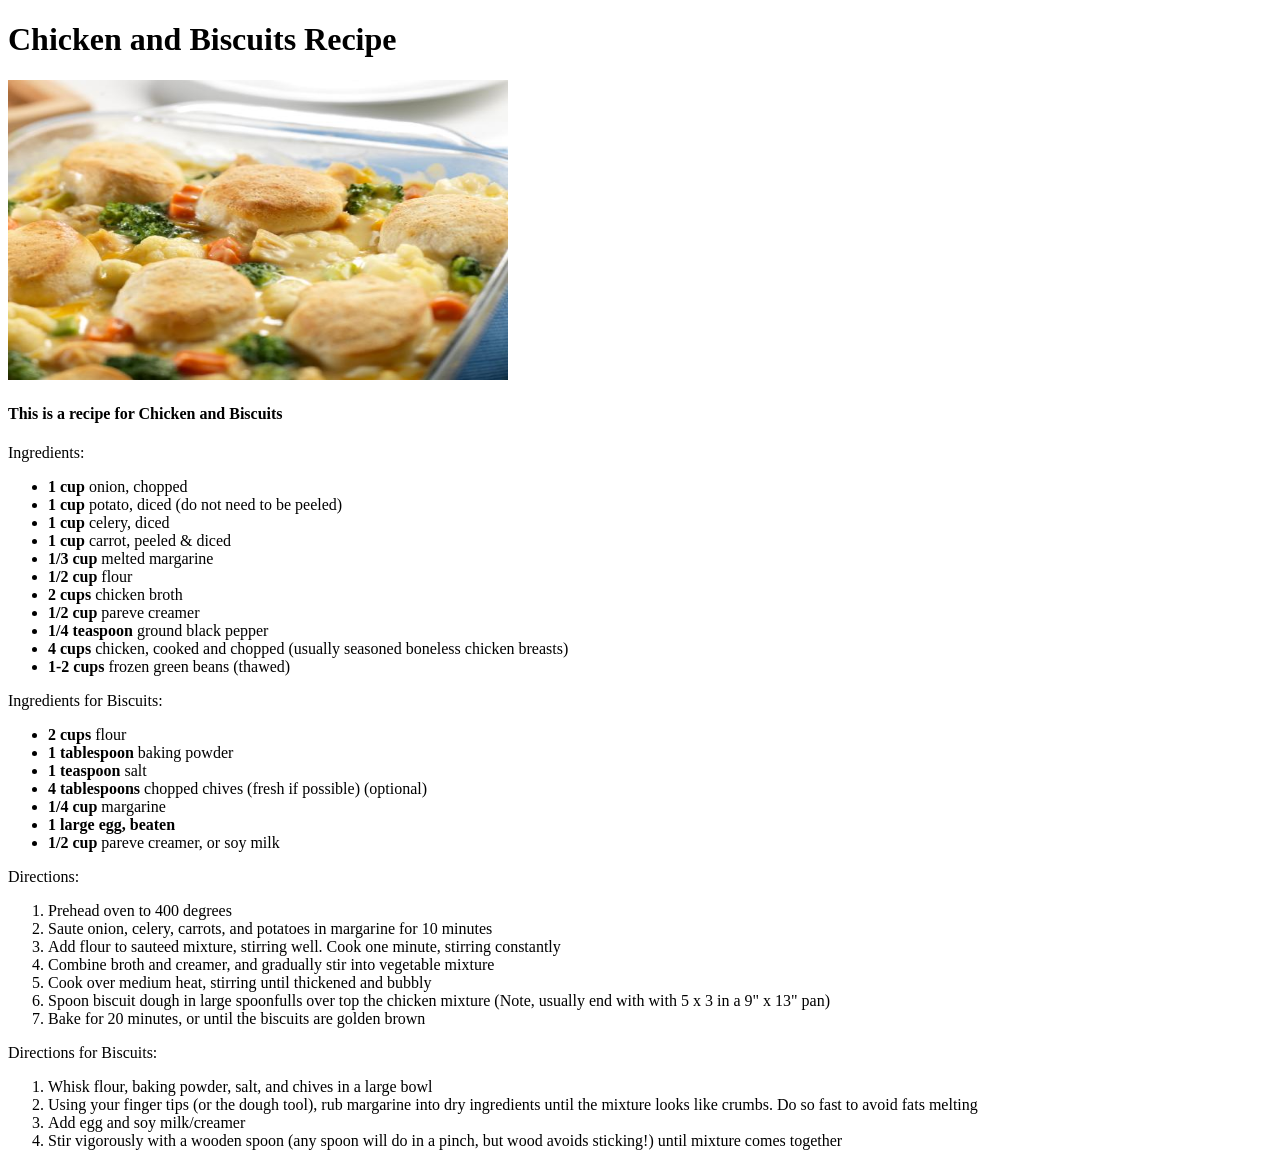
==== recipes/ChickenandBiscuits.html @ 374be162 "Add all current files" ====
<!DOCTYPE html>
<html lang="en">
<head>
    <meta charset="UTF-8">
    <meta name="viewport" content="width=device-width, initial-scale=1.0">
    <title>Chicken and Biscuits Recipe</title>
</head>
<body>
    <h1>
        Chicken and Biscuits Recipe
    </h1>
    <img
        src = 'ChickenAndBiscuits.jpeg'
        alt = 'A picture of Chicken and Biscuits'
        height = '300'
        width = '500'
    >
    <h4>
        This is a recipe for Chicken and Biscuits
    </h4>
    <p>
        Ingredients:
        <ul>
            <li><b>1 cup</b> onion, chopped</li>
            <li><b>1 cup</b> potato, diced (do not need to be peeled)</li>
            <li><b>1 cup</b> celery, diced</li>
            <li><b>1 cup</b> carrot, peeled & diced</li>
            <li><b>1/3 cup</b> melted margarine</li>
            <li><b>1/2 cup</b> flour</li>
            <li><b>2 cups</b> chicken broth</li>
            <li><b>1/2 cup</b> pareve creamer</li>
            <li><b>1/4 teaspoon</b> ground black pepper</li>
            <li><b>4 cups</b> chicken, cooked and chopped (usually seasoned boneless chicken breasts)</li>
            <li><b>1-2 cups</b> frozen green beans (thawed)</li>
        </ul>
        Ingredients for Biscuits:
        <ul>
            <li><b>2 cups</b> flour</li>
            <li><b>1 tablespoon</b> baking powder</li>
            <li><b>1 teaspoon</b> salt</li>
            <li><b>4 tablespoons</b> chopped chives (fresh if possible) (optional)</li>
            <li><b>1/4 cup</b> margarine</li>
            <li><b>1 large egg, beaten</b></li>
            <li><b>1/2 cup</b> pareve creamer, or soy milk</li>
        </ul>
        Directions:
        <ol>
            <li>Prehead oven to 400 degrees</li>
            <li>Saute onion, celery, carrots, and potatoes in margarine for 10 minutes</li>
            <li>Add flour to sauteed mixture, stirring well. Cook one minute, stirring constantly</li>
            <li>Combine broth and creamer, and gradually stir into vegetable mixture</li>
            <li>Cook over medium heat, stirring until thickened and bubbly</li>
            <li>Spoon biscuit dough in large spoonfulls over top the chicken mixture (Note, usually end with with 5 x 3 in a 9" x 13" pan)</li>
            <li>Bake for 20 minutes, or until the biscuits are golden brown</li>
        </ol>
        Directions for Biscuits:
        <ol>
            <li>Whisk flour, baking powder, salt, and chives in a large bowl</li>
            <li>Using your finger tips (or the dough tool), rub margarine into dry ingredients until the mixture looks like crumbs. Do so fast to avoid fats melting</li>
            <li>Add egg and soy milk/creamer</li>
            <li>Stir vigorously with a wooden spoon (any spoon will do in a pinch, but wood avoids sticking!) until mixture comes together</li>
        </ol>
    </p>
</body>
</html>
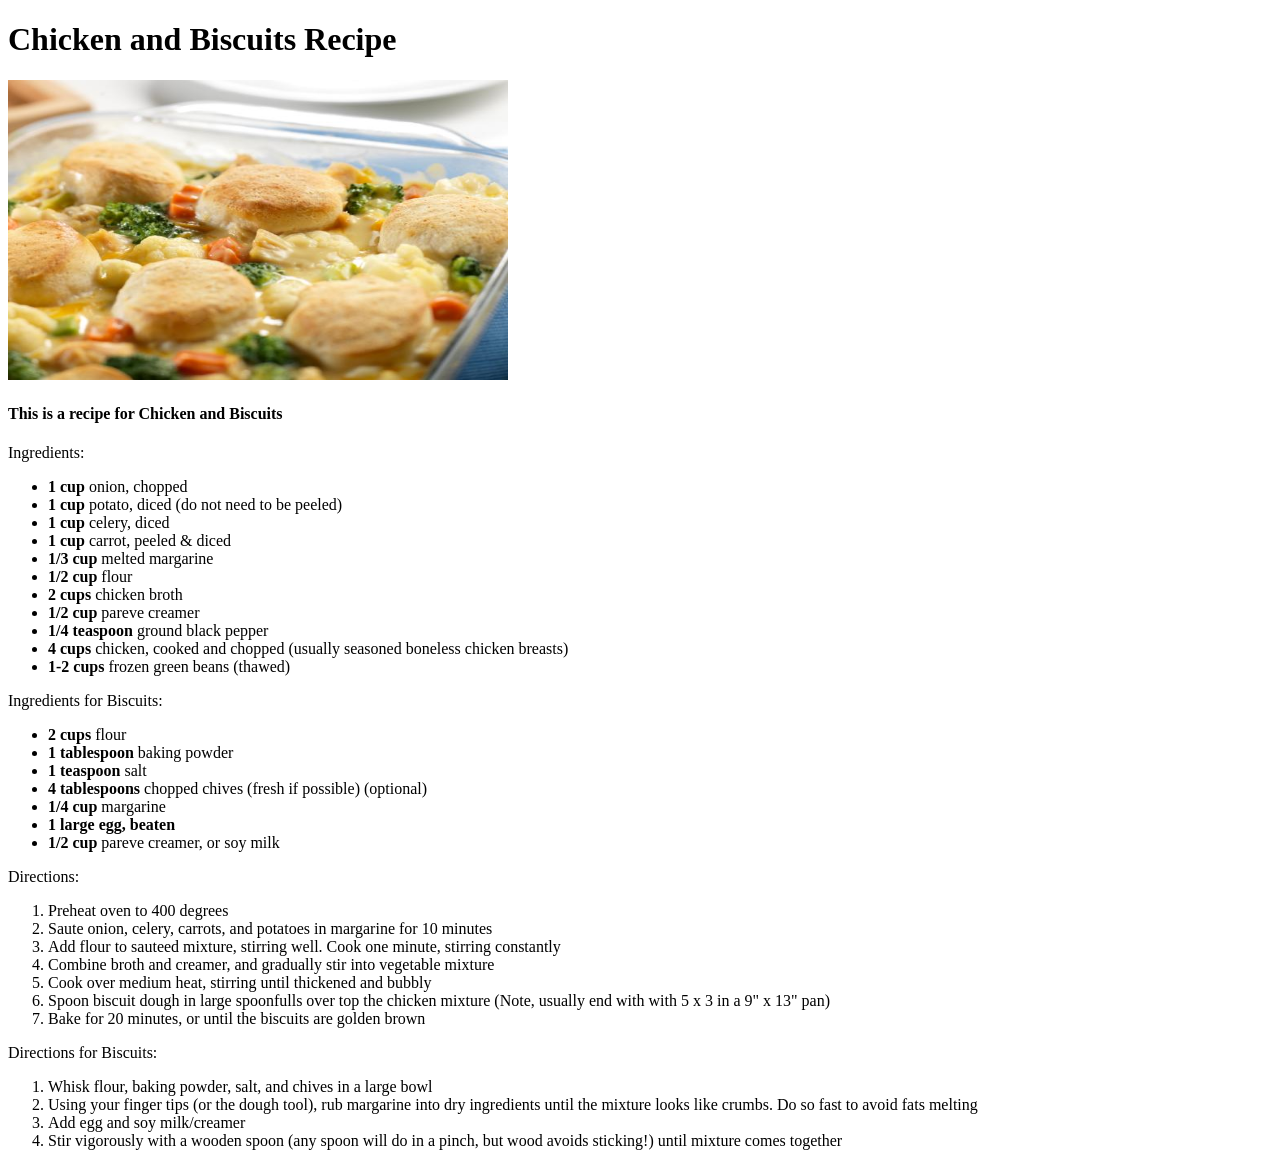
==== commit 24be5580: "Added lemon cookie recipe, fixed Chicken and Biscuits, removed lasagna" ====
--- a/recipes/ChickenandBiscuits.html
+++ b/recipes/ChickenandBiscuits.html
@@ -45,7 +45,7 @@
         </ul>
         Directions:
         <ol>
-            <li>Prehead oven to 400 degrees</li>
+            <li>Preheat oven to 400 degrees</li>
             <li>Saute onion, celery, carrots, and potatoes in margarine for 10 minutes</li>
             <li>Add flour to sauteed mixture, stirring well. Cook one minute, stirring constantly</li>
             <li>Combine broth and creamer, and gradually stir into vegetable mixture</li>
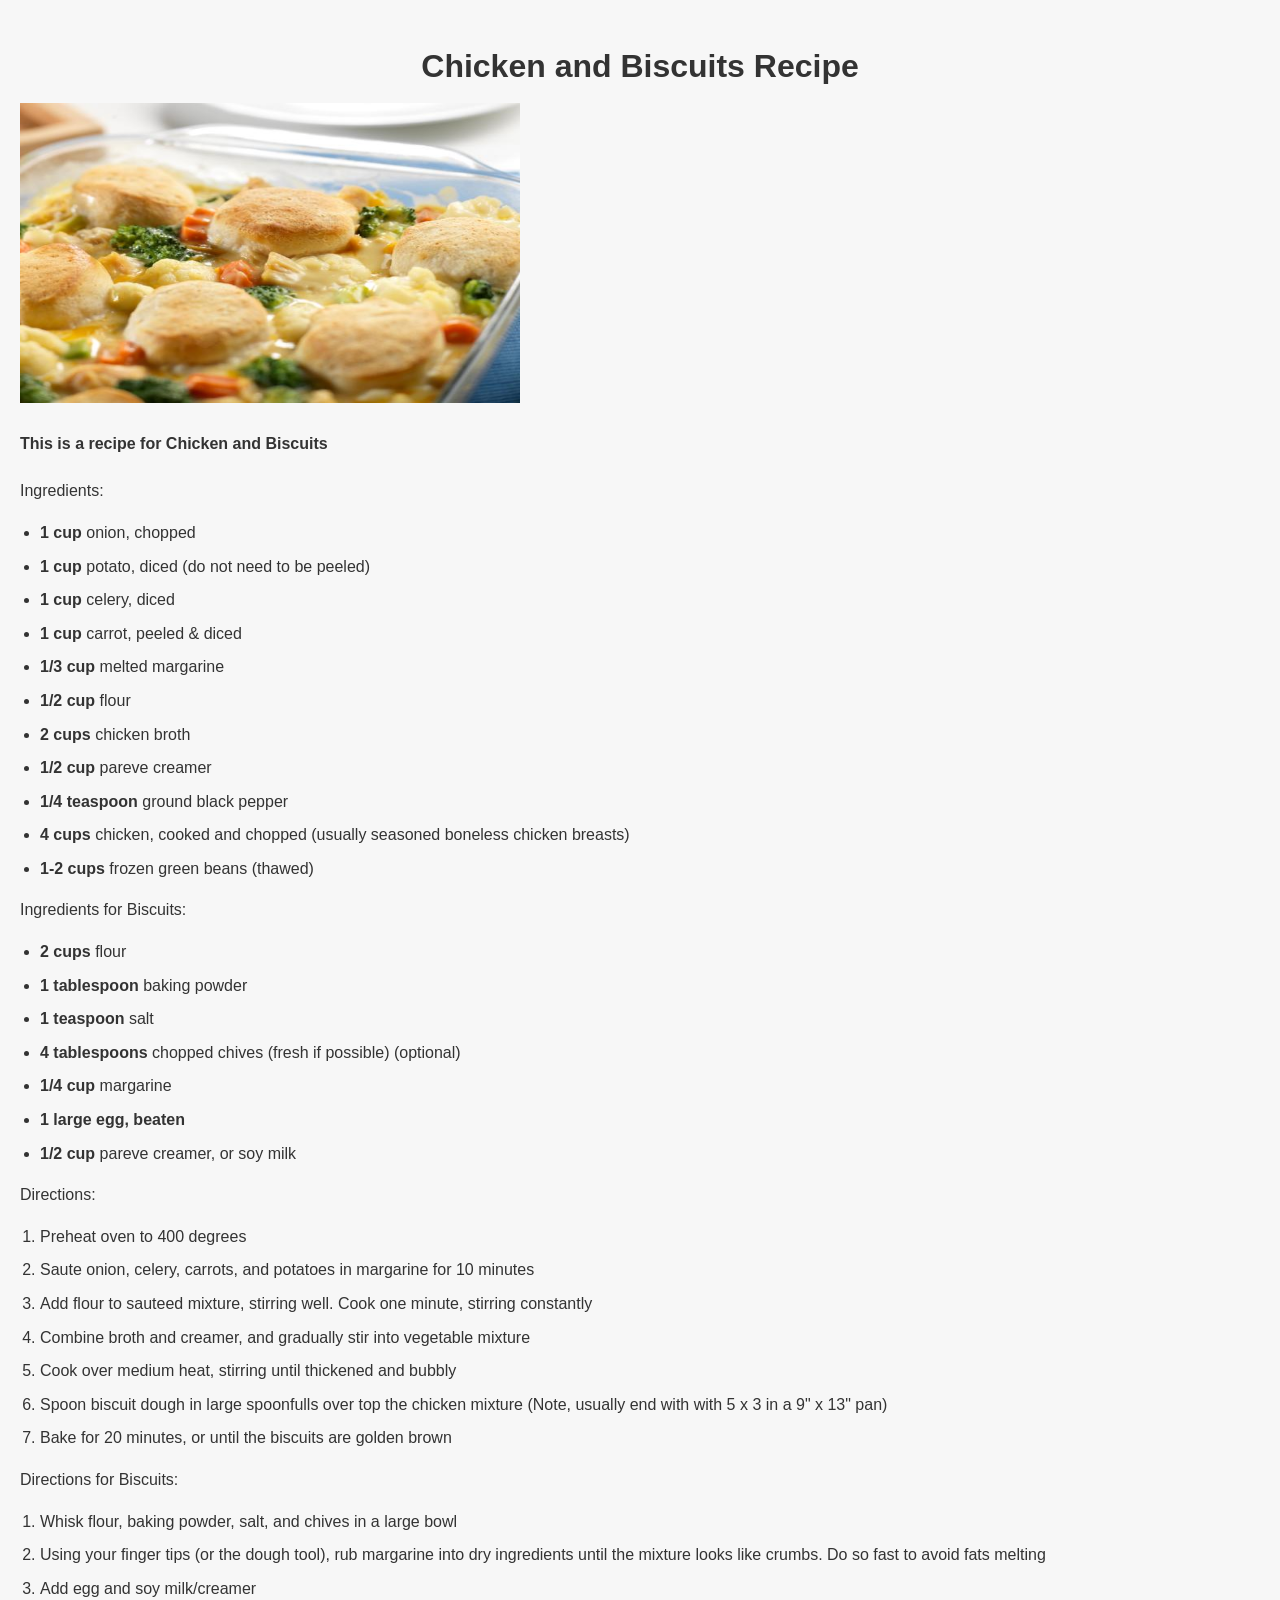
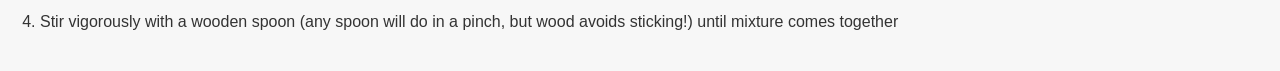
==== commit fbe1eb93: "Update ChickenandBiscuits.html" ====
--- a/recipes/ChickenandBiscuits.html
+++ b/recipes/ChickenandBiscuits.html
@@ -4,6 +4,7 @@
     <meta charset="UTF-8">
     <meta name="viewport" content="width=device-width, initial-scale=1.0">
     <title>Chicken and Biscuits Recipe</title>
+    <link rel="stylesheet" href="styles.css">
 </head>
 <body>
     <h1>
@@ -62,4 +63,4 @@
         </ol>
     </p>
 </body>
-</html>+</html>
--- a/recipes/styles.css
+++ b/recipes/styles.css
@@ -0,0 +1,93 @@
+/* Base layout */
+body {
+  font-family: -apple-system, BlinkMacSystemFont, "Segoe UI", Roboto, Arial, sans-serif;
+  line-height: 1.6;
+  background-color: #f7f7f7;
+  color: #333;
+  margin: 0;
+  padding: 20px;
+}
+
+/* Main container */
+.container {
+  max-width: 800px;
+  margin: auto;
+  background: #ffffff;
+  padding: 30px;
+  border-radius: 10px;
+  box-shadow: 0 4px 12px rgba(0,0,0,0.08);
+}
+
+/* Typography */
+h1 {
+  text-align: center;
+  margin-bottom: 10px;
+}
+
+h2 {
+  border-bottom: 2px solid #eee;
+  padding-bottom: 5px;
+  margin-top: 30px;
+}
+
+h3 {
+  margin-top: 20px;
+  color: #555;
+}
+
+/* Lists */
+ul, ol {
+  padding-left: 20px;
+}
+
+li {
+  margin-bottom: 8px;
+}
+
+/* Ingredient styling */
+.ingredients ul li::marker {
+  color: #2a9d8f;
+}
+
+/* Steps styling */
+.steps ol li {
+  margin-bottom: 12px;
+}
+
+.steps ol li::marker {
+  font-weight: bold;
+  color: #e76f51;
+}
+
+/* Notes / tips */
+.note {
+  background: #f1f8ff;
+  border-left: 4px solid #4a90e2;
+  padding: 10px 15px;
+  margin-top: 20px;
+  border-radius: 6px;
+}
+
+/* Responsive */
+@media (max-width: 600px) {
+  .container {
+    padding: 20px;
+  }
+}
+
+.recipe-image {
+  width: 100%;
+  height: auto;
+  max-height: 400px;          /* prevents giant images on desktop */
+  object-fit: cover;          /* keeps it nicely cropped if constrained */
+  border-radius: 10px;
+  margin-bottom: 15px;
+}
+
+/* Mobile optimization */
+@media (max-width: 600px) {
+  .recipe-image {
+    max-height: 220px;        /* smaller banner on phones */
+    border-radius: 8px;
+  }
+}
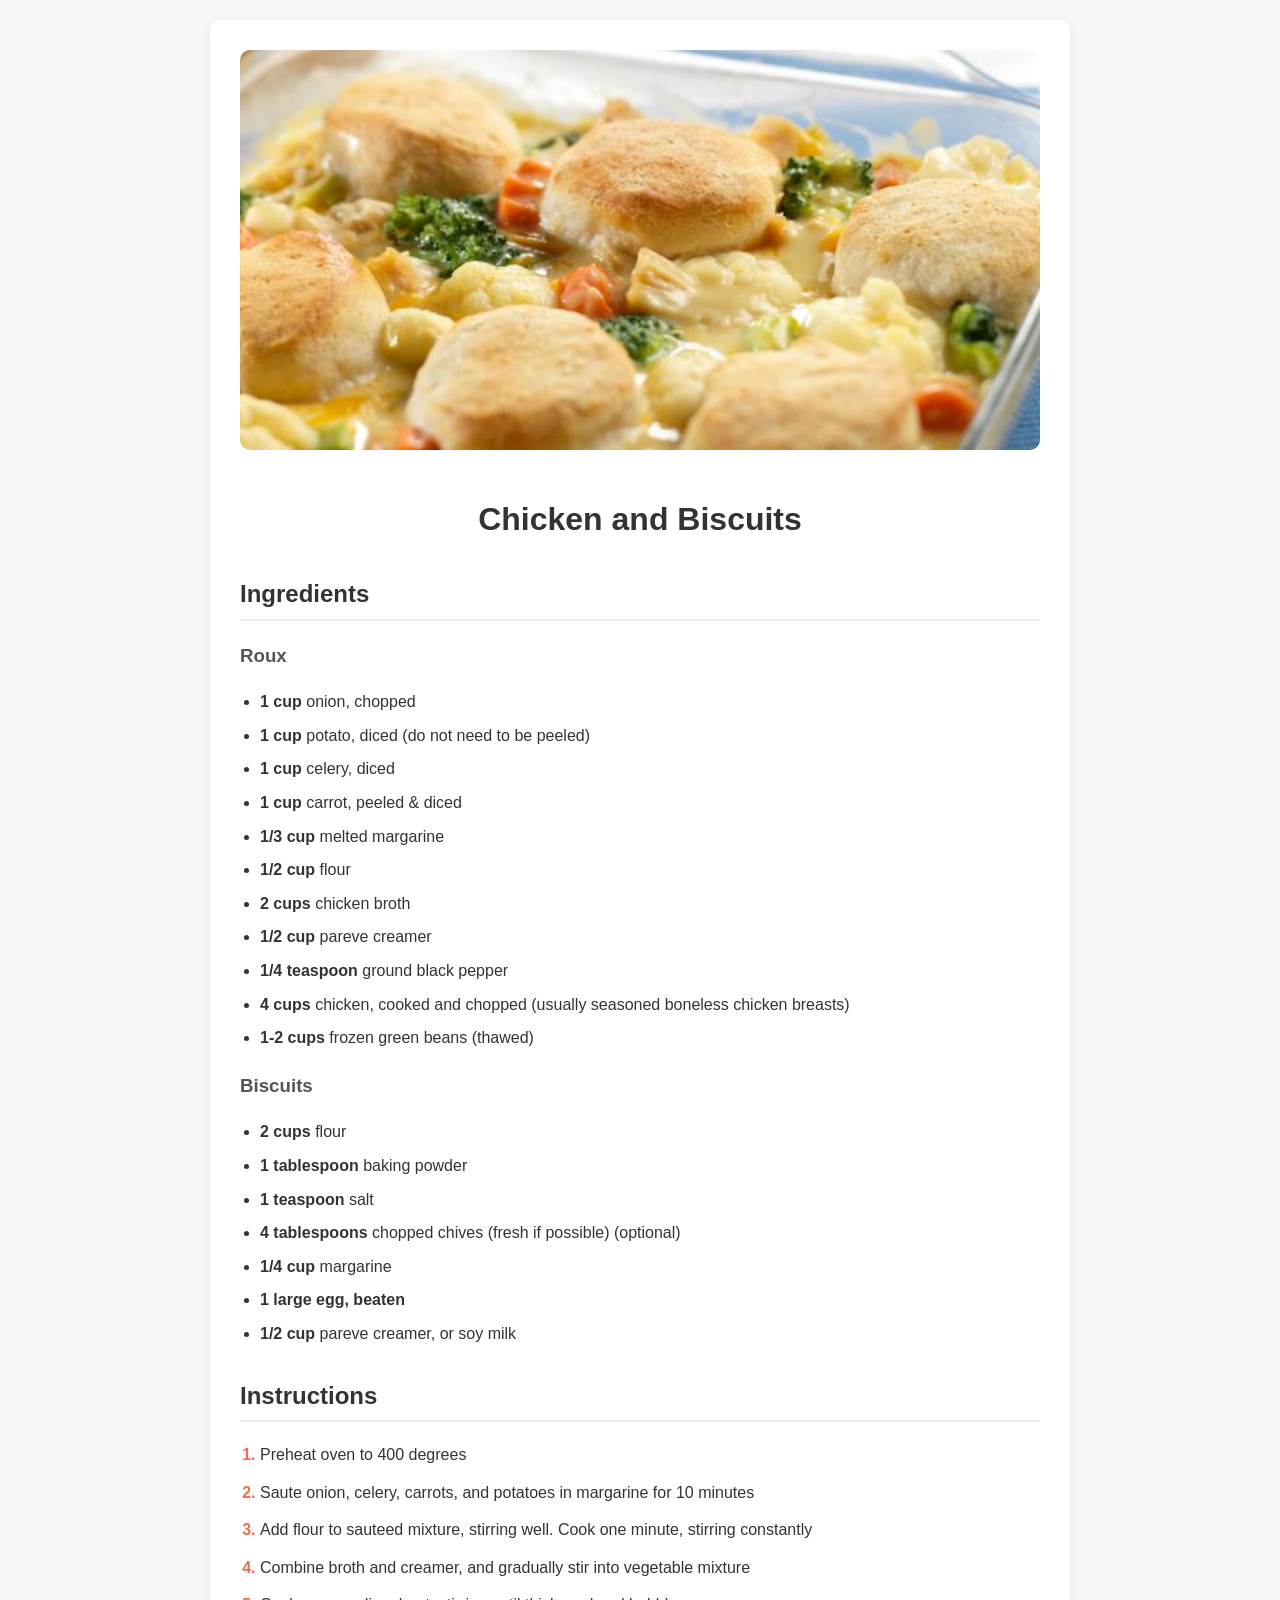
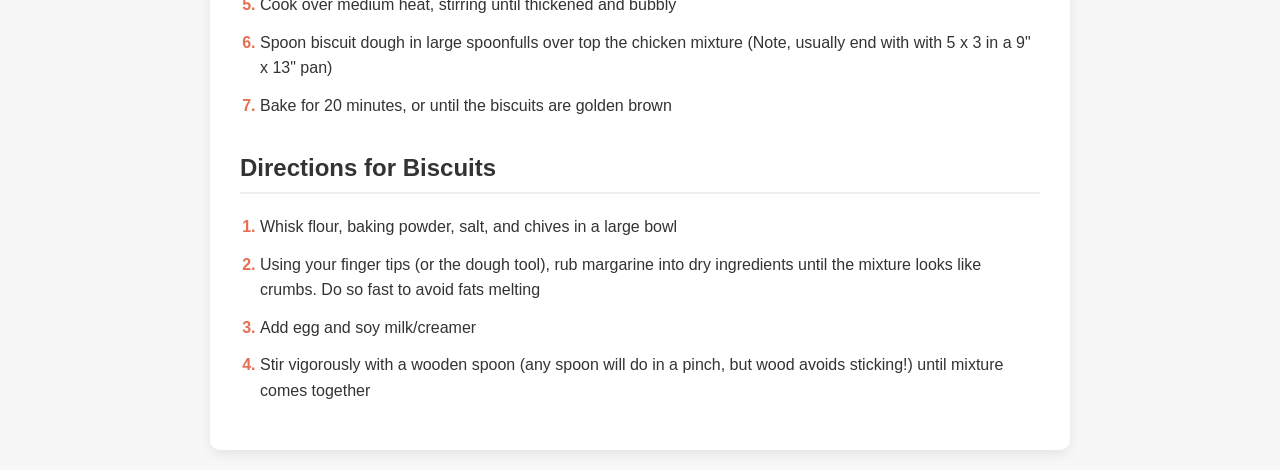
==== commit 6180bd3d: "c&b update" ====
--- a/recipes/ChickenandBiscuits.html
+++ b/recipes/ChickenandBiscuits.html
@@ -7,60 +7,58 @@
     <link rel="stylesheet" href="styles.css">
 </head>
 <body>
-    <h1>
-        Chicken and Biscuits Recipe
-    </h1>
-    <img
-        src = 'ChickenAndBiscuits.jpeg'
-        alt = 'A picture of Chicken and Biscuits'
-        height = '300'
-        width = '500'
-    >
-    <h4>
-        This is a recipe for Chicken and Biscuits
-    </h4>
-    <p>
-        Ingredients:
-        <ul>
-            <li><b>1 cup</b> onion, chopped</li>
-            <li><b>1 cup</b> potato, diced (do not need to be peeled)</li>
-            <li><b>1 cup</b> celery, diced</li>
-            <li><b>1 cup</b> carrot, peeled & diced</li>
-            <li><b>1/3 cup</b> melted margarine</li>
-            <li><b>1/2 cup</b> flour</li>
-            <li><b>2 cups</b> chicken broth</li>
-            <li><b>1/2 cup</b> pareve creamer</li>
-            <li><b>1/4 teaspoon</b> ground black pepper</li>
-            <li><b>4 cups</b> chicken, cooked and chopped (usually seasoned boneless chicken breasts)</li>
-            <li><b>1-2 cups</b> frozen green beans (thawed)</li>
-        </ul>
-        Ingredients for Biscuits:
-        <ul>
-            <li><b>2 cups</b> flour</li>
-            <li><b>1 tablespoon</b> baking powder</li>
-            <li><b>1 teaspoon</b> salt</li>
-            <li><b>4 tablespoons</b> chopped chives (fresh if possible) (optional)</li>
-            <li><b>1/4 cup</b> margarine</li>
-            <li><b>1 large egg, beaten</b></li>
-            <li><b>1/2 cup</b> pareve creamer, or soy milk</li>
-        </ul>
-        Directions:
-        <ol>
-            <li>Preheat oven to 400 degrees</li>
-            <li>Saute onion, celery, carrots, and potatoes in margarine for 10 minutes</li>
-            <li>Add flour to sauteed mixture, stirring well. Cook one minute, stirring constantly</li>
-            <li>Combine broth and creamer, and gradually stir into vegetable mixture</li>
-            <li>Cook over medium heat, stirring until thickened and bubbly</li>
-            <li>Spoon biscuit dough in large spoonfulls over top the chicken mixture (Note, usually end with with 5 x 3 in a 9" x 13" pan)</li>
-            <li>Bake for 20 minutes, or until the biscuits are golden brown</li>
-        </ol>
-        Directions for Biscuits:
-        <ol>
-            <li>Whisk flour, baking powder, salt, and chives in a large bowl</li>
-            <li>Using your finger tips (or the dough tool), rub margarine into dry ingredients until the mixture looks like crumbs. Do so fast to avoid fats melting</li>
-            <li>Add egg and soy milk/creamer</li>
-            <li>Stir vigorously with a wooden spoon (any spoon will do in a pinch, but wood avoids sticking!) until mixture comes together</li>
-        </ol>
-    </p>
+
+    <div class="container">
+        <img src="ChickenAndBiscuits.jpeg" alt="Chicken & Biscuits" class="recipe-image">
+        <h1> Chicken and Biscuits</h1>
+        <p>
+            <h2>Ingredients</h2>
+            <h3>Roux</h3>
+            <ul>
+                <li><b>1 cup</b> onion, chopped</li>
+                <li><b>1 cup</b> potato, diced (do not need to be peeled)</li>
+                <li><b>1 cup</b> celery, diced</li>
+                <li><b>1 cup</b> carrot, peeled & diced</li>
+                <li><b>1/3 cup</b> melted margarine</li>
+                <li><b>1/2 cup</b> flour</li>
+                <li><b>2 cups</b> chicken broth</li>
+                <li><b>1/2 cup</b> pareve creamer</li>
+                <li><b>1/4 teaspoon</b> ground black pepper</li>
+                <li><b>4 cups</b> chicken, cooked and chopped (usually seasoned boneless chicken breasts)</li>
+                <li><b>1-2 cups</b> frozen green beans (thawed)</li>
+            </ul>
+            <h3>Biscuits</h3>
+            <ul>
+                <li><b>2 cups</b> flour</li>
+                <li><b>1 tablespoon</b> baking powder</li>
+                <li><b>1 teaspoon</b> salt</li>
+                <li><b>4 tablespoons</b> chopped chives (fresh if possible) (optional)</li>
+                <li><b>1/4 cup</b> margarine</li>
+                <li><b>1 large egg, beaten</b></li>
+                <li><b>1/2 cup</b> pareve creamer, or soy milk</li>
+            </ul>
+            <h2>Instructions</h2>
+             <div class="steps">
+                <ol>
+                    <li>Preheat oven to 400 degrees</li>
+                    <li>Saute onion, celery, carrots, and potatoes in margarine for 10 minutes</li>
+                    <li>Add flour to sauteed mixture, stirring well. Cook one minute, stirring constantly</li>
+                    <li>Combine broth and creamer, and gradually stir into vegetable mixture</li>
+                    <li>Cook over medium heat, stirring until thickened and bubbly</li>
+                    <li>Spoon biscuit dough in large spoonfulls over top the chicken mixture (Note, usually end with with 5 x 3 in a 9" x 13" pan)</li>
+                    <li>Bake for 20 minutes, or until the biscuits are golden brown</li>
+                </ol>
+            </div>
+            <h2>Directions for Biscuits</h2>
+            <div class="steps">
+                <ol>
+                    <li>Whisk flour, baking powder, salt, and chives in a large bowl</li>
+                    <li>Using your finger tips (or the dough tool), rub margarine into dry ingredients until the mixture looks like crumbs. Do so fast to avoid fats melting</li>
+                    <li>Add egg and soy milk/creamer</li>
+                    <li>Stir vigorously with a wooden spoon (any spoon will do in a pinch, but wood avoids sticking!) until mixture comes together</li>
+                </ol>
+            </div>
+        </p>
+    </div>
 </body>
 </html>
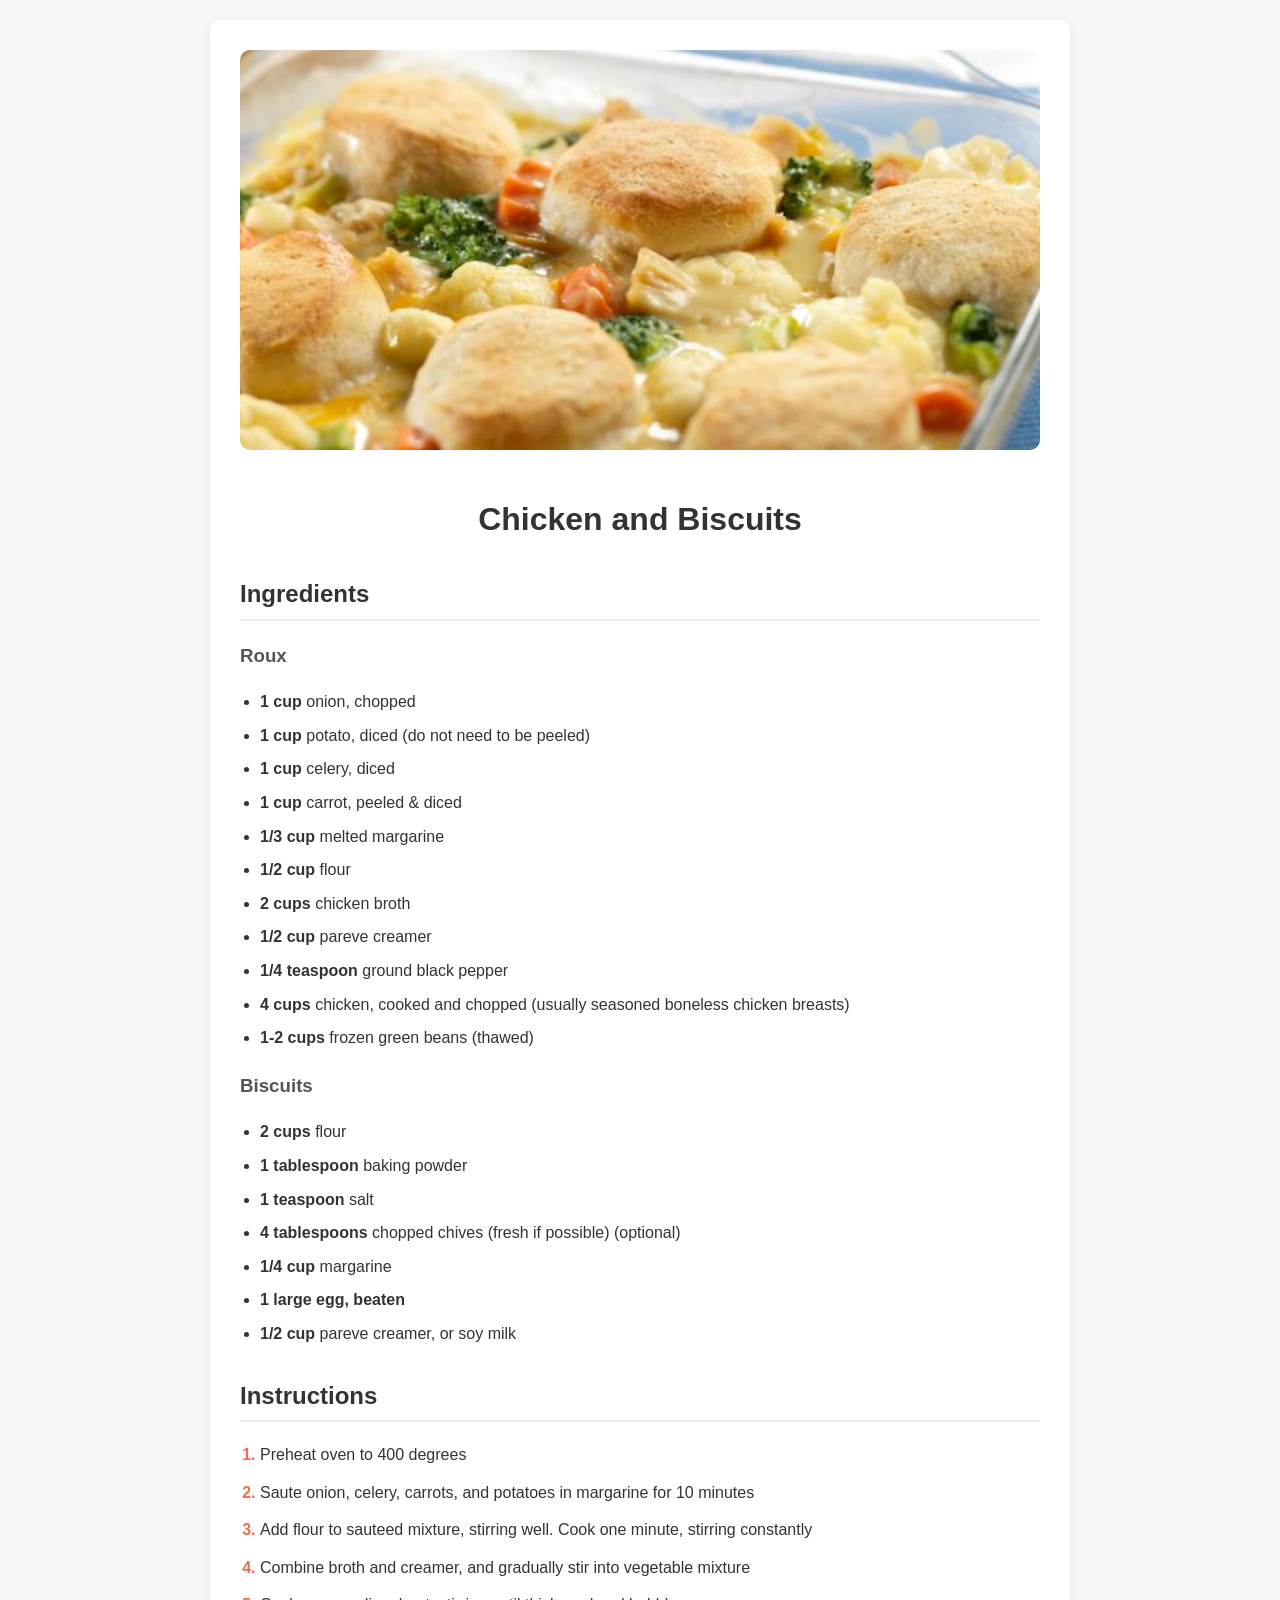
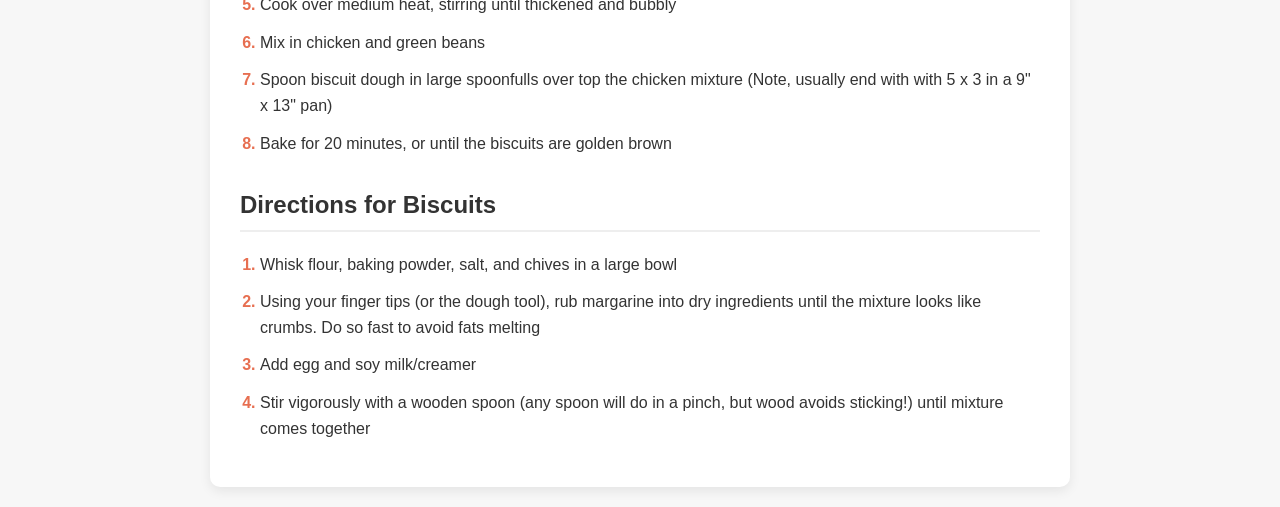
==== commit 53e7af40: "add in chicken after 2 YEARS" ====
--- a/recipes/ChickenandBiscuits.html
+++ b/recipes/ChickenandBiscuits.html
@@ -2,7 +2,7 @@
 <html lang="en">
 <head>
     <meta charset="UTF-8">
-    <meta name="viewport" content="width=device-width, initial-scale=1.0">
+    <!-- <meta name="viewport" content="width=device-width, initial-scale=1.0"> -->
     <title>Chicken and Biscuits Recipe</title>
     <link rel="stylesheet" href="styles.css">
 </head>
@@ -45,6 +45,7 @@
                     <li>Add flour to sauteed mixture, stirring well. Cook one minute, stirring constantly</li>
                     <li>Combine broth and creamer, and gradually stir into vegetable mixture</li>
                     <li>Cook over medium heat, stirring until thickened and bubbly</li>
+                    <li>Mix in chicken and green beans</li>
                     <li>Spoon biscuit dough in large spoonfulls over top the chicken mixture (Note, usually end with with 5 x 3 in a 9" x 13" pan)</li>
                     <li>Bake for 20 minutes, or until the biscuits are golden brown</li>
                 </ol>
